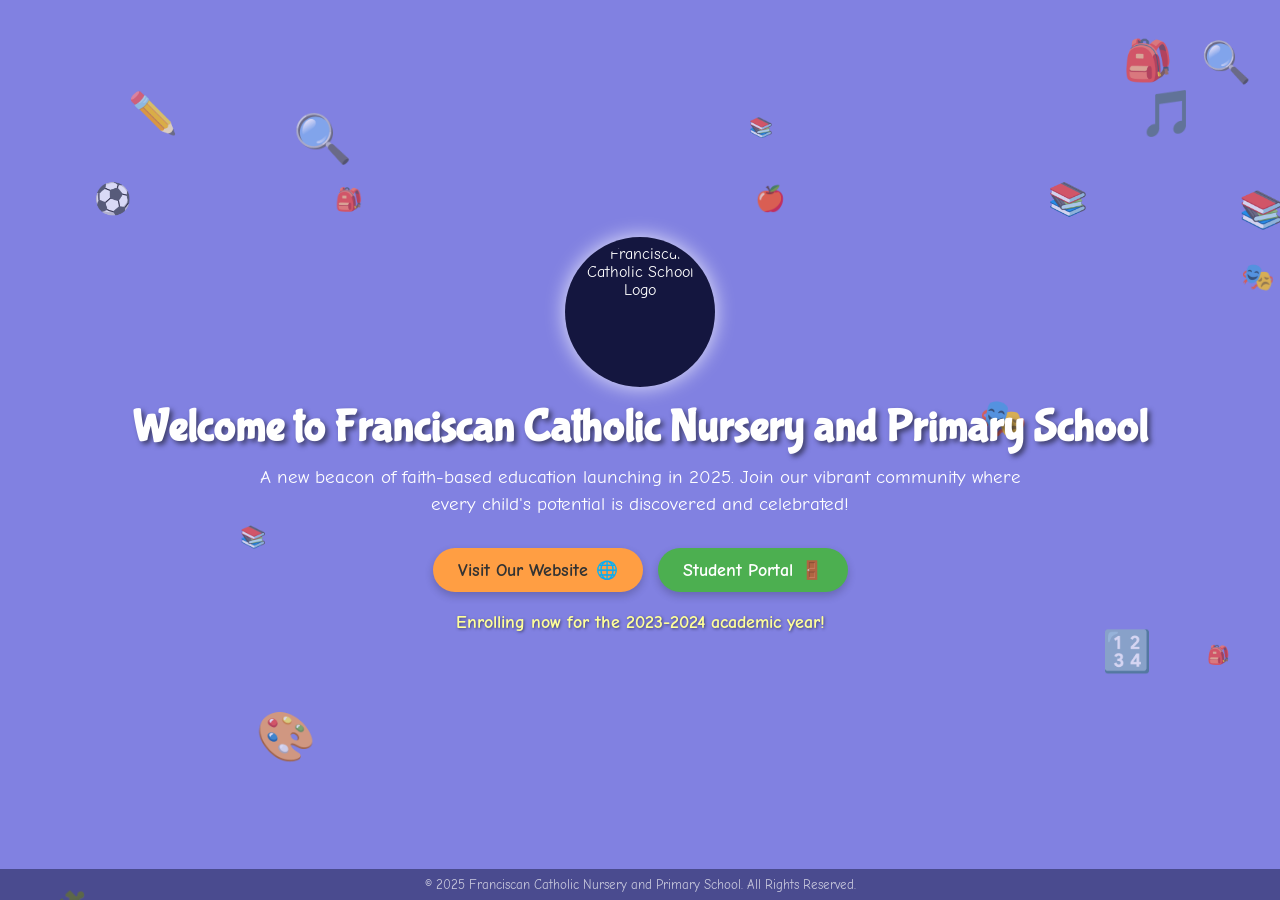
==== index.html @ 2b96aea8 "Initial commit for Franciscan Catholic School landing page" ====
<!DOCTYPE html>
<html lang="en">
<head>
    <meta charset="UTF-8">
    <meta name="viewport" content="width=device-width, initial-scale=1.0">
    <title>Franciscan Catholic Nursery and Primary School</title>
    <link rel="preconnect" href="https://fonts.googleapis.com">
    <link rel="preconnect" href="https://fonts.gstatic.com" crossorigin>
    <link href="https://fonts.googleapis.com/css2?family=Comic+Neue:wght@400;700&family=Bubblegum+Sans&display=swap" rel="stylesheet">
    <link rel="stylesheet" href="assets/css/style.css">
</head>
<body>
    <div class="overlay"></div>
    
    <div class="floating-items">
        <div class="floating-item item1">✏️</div>
        <div class="floating-item item2">📚</div>
        <div class="floating-item item3">🎨</div>
        <div class="floating-item item4">🔢</div>
    </div>
    
    <div class="content">
        <div class="logo-container">
            <img src="assets/img/logo.jpg" alt="Franciscan Catholic School Logo" class="logo">
        </div>
        
        <h1>Welcome to Franciscan Catholic Nursery and Primary School</h1>
        
        <p class="subtitle">A new beacon of faith-based education launching in 2025. 
        Join our vibrant community where every child's potential is discovered and celebrated!</p>
        
        <div class="buttons">
            <a href="#" class="btn btn-website">
                <span>Visit Our Website</span>
                <span>🌐</span>
            </a>
            <a href="#" class="btn btn-portal">
                <span>Student Portal</span>
                <span>🚪</span>
            </a>
        </div>
        
        <p class="additional-info">Enrolling now for the 2023-2024 academic year!</p>
    </div>
    
    <div class="clouds"></div>
    
    <div class="footer">
        <p>© 2025 Franciscan Catholic Nursery and Primary School. All Rights Reserved.</p>
    </div>

    <script src="assets/js/app.js"></script>
</body>
</html>
---- assets/css/style.css ----
* {
    margin: 0;
    padding: 0;
    box-sizing: border-box;
}

html, body {
    height: 100%;
    overflow: hidden; /* Prevent scrolling */
}

body {
    font-family: 'Comic Neue', cursive;
    background-image: url('../img/bg1.jpg');
    background-size: cover;
    background-position: center;
    background-attachment: fixed;
    color: #fff;
    position: relative;
    display: flex;
    flex-direction: column;
    height: 100vh;
}

.overlay {
    position: fixed;
    top: 0;
    left: 0;
    width: 100%;
    height: 100%;
    background: rgba(76, 76, 212, 0.7);
    z-index: 1;
}

.content {
    position: relative;
    z-index: 2;
    display: flex;
    flex-direction: column;
    align-items: center;
    justify-content: center;
    flex: 1;
    text-align: center;
    padding: 20px; /* Reduced padding */
}

.logo-container {
    width: 150px; /* Reduced size */
    height: 150px; /* Reduced size */
    border-radius: 50%;
    background-color: #14163f;
    display: flex;
    align-items: center;
    justify-content: center;
    margin-bottom: 15px; /* Reduced margin */
    box-shadow: 0 0 20px rgba(255, 255, 255, 0.8);
    animation: bounce 2s infinite;
    overflow: hidden;
}

.logo {
    width: 135px; /* Adjusted to maintain proportion */
    height: 135px; /* Adjusted to maintain proportion */
    object-fit: contain;
    border-radius: 50%;
}

@keyframes bounce {
    0%, 100% { transform: translateY(0); }
    50% { transform: translateY(-10px); } /* Reduced bounce height */
}

h1 {
    font-family: 'Bubblegum Sans', cursive;
    font-size: 2.8rem; /* Reduced font size */
    margin-bottom: 10px; /* Reduced margin */
    color: #fff;
    text-shadow: 3px 3px 5px rgba(0, 0, 0, 0.5);
    animation: colorChange 5s infinite;
}

@keyframes colorChange {
    0% { color: #fff; }
    25% { color: #ffff99; }
    50% { color: #99ffff; }
    75% { color: #ff99ff; }
    100% { color: #fff; }
}

.subtitle {
    font-size: 1.2rem; /* Reduced font size */
    margin-bottom: 20px; /* Reduced margin */
    max-width: 800px;
    line-height: 1.4; /* Reduced line height */
}

.buttons {
    display: flex;
    gap: 15px; /* Reduced gap */
    margin-top: 10px; /* Reduced margin */
    margin-bottom: 15px; /* Reduced margin */
}

.btn {
    padding: 12px 25px; /* Reduced padding */
    font-family: 'Comic Neue', cursive;
    font-size: 1.1rem; /* Reduced font size */
    font-weight: bold;
    border: none;
    border-radius: 50px;
    cursor: pointer;
    transition: all 0.3s ease;
    box-shadow: 0 4px 8px rgba(0, 0, 0, 0.2);
    text-decoration: none;
    display: flex;
    align-items: center;
    gap: 8px; /* Reduced gap */
}

.btn-website {
    background-color: #FF9E43;
    color: #333;
}

.btn-website:hover {
    background-color: #FFB773;
    transform: translateY(-3px); /* Reduced transform */
}

.btn-portal {
    background-color: #4CAF50;
    color: white;
}

.btn-portal:hover {
    background-color: #66BB6A;
    transform: translateY(-3px); /* Reduced transform */
}

.additional-info {
    font-size: 1.1rem; /* Reduced font size */
    font-weight: bold;
    color: #ffff99;
    text-shadow: 1px 1px 3px rgba(0, 0, 0, 0.5);
    margin-top: 5px; /* Reduced margin */
    animation: pulse 2s infinite;
}

@keyframes pulse {
    0%, 100% { transform: scale(1); }
    50% { transform: scale(1.03); } /* Reduced scale */
}

.clouds {
    position: fixed;
    bottom: 0;
    left: 0;
    width: 100%;
    height: 80px; /* Reduced height */
    background: url('https://www.transparenttextures.com/patterns/asfalt-light.png');
    opacity: 0.2;
    z-index: 1;
}

.floating-items {
    position: absolute;
    width: 100%;
    height: 100%;
    overflow: hidden;
    z-index: 1;
}

.floating-item {
    position: absolute;
    opacity: 0.7;
    animation: float 15s linear infinite;
}

.item1 {
    top: 10%;
    left: 10%;
    font-size: 2.5rem; /* Reduced size */
    animation-duration: 20s;
}

.item2 {
    top: 20%;
    right: 15%;
    font-size: 2rem; /* Reduced size */
    animation-duration: 15s;
    animation-delay: 2s;
}

.item3 {
    bottom: 15%;
    left: 20%;
    font-size: 3rem; /* Reduced size */
    animation-duration: 25s;
    animation-delay: 5s;
}

.item4 {
    bottom: 25%;
    right: 10%;
    font-size: 2.5rem; /* Reduced size */
    animation-duration: 18s;
    animation-delay: 3s;
}

@keyframes float {
    0% {
        transform: translateY(0) rotate(0deg);
        opacity: 0.7;
    }
    50% {
        opacity: 0.3;
    }
    100% {
        transform: translateY(-100vh) rotate(360deg);
        opacity: 0.7;
    }
}

.footer {
    position: relative;
    width: 100%;
    text-align: center;
    z-index: 3;
    font-size: 0.8rem; /* Reduced font size */
    color: rgba(255, 255, 255, 0.7);
    padding: 8px 0; /* Reduced padding */
    background-color: rgba(20, 22, 63, 0.5);
    margin-top: auto;
}

/* Adjust for smaller screens */
@media (max-width: 768px) {
    h1 {
        font-size: 2.2rem;
    }
    
    .subtitle {
        font-size: 1rem;
        margin-bottom: 15px;
    }
    
    .logo-container {
        width: 120px;
        height: 120px;
        margin-bottom: 10px;
    }
    
    .logo {
        width: 108px;
        height: 108px;
    }
    
    .buttons {
        flex-direction: row; /* Keep buttons side by side on mobile */
        gap: 10px;
    }
    
    .btn {
        padding: 10px 20px;
        font-size: 0.9rem;
    }
    
    .additional-info {
        font-size: 0.9rem;
    }
}

/* For very small screens */
@media (max-height: 600px) {
    .logo-container {
        width: 100px;
        height: 100px;
        margin-bottom: 8px;
    }
    
    .logo {
        width: 90px;
        height: 90px;
    }
    
    h1 {
        font-size: 1.8rem;
        margin-bottom: 5px;
    }
    
    .subtitle {
        font-size: 0.9rem;
        margin-bottom: 10px;
        line-height: 1.3;
    }
    
    .buttons {
        margin-top: 5px;
        margin-bottom: 8px;
    }
    
    .btn {
        padding: 8px 15px;
        font-size: 0.8rem;
    }
    
    .additional-info {
        font-size: 0.8rem;
    }
    
    .footer {
        padding: 5px 0;
        font-size: 0.7rem;
    }
}
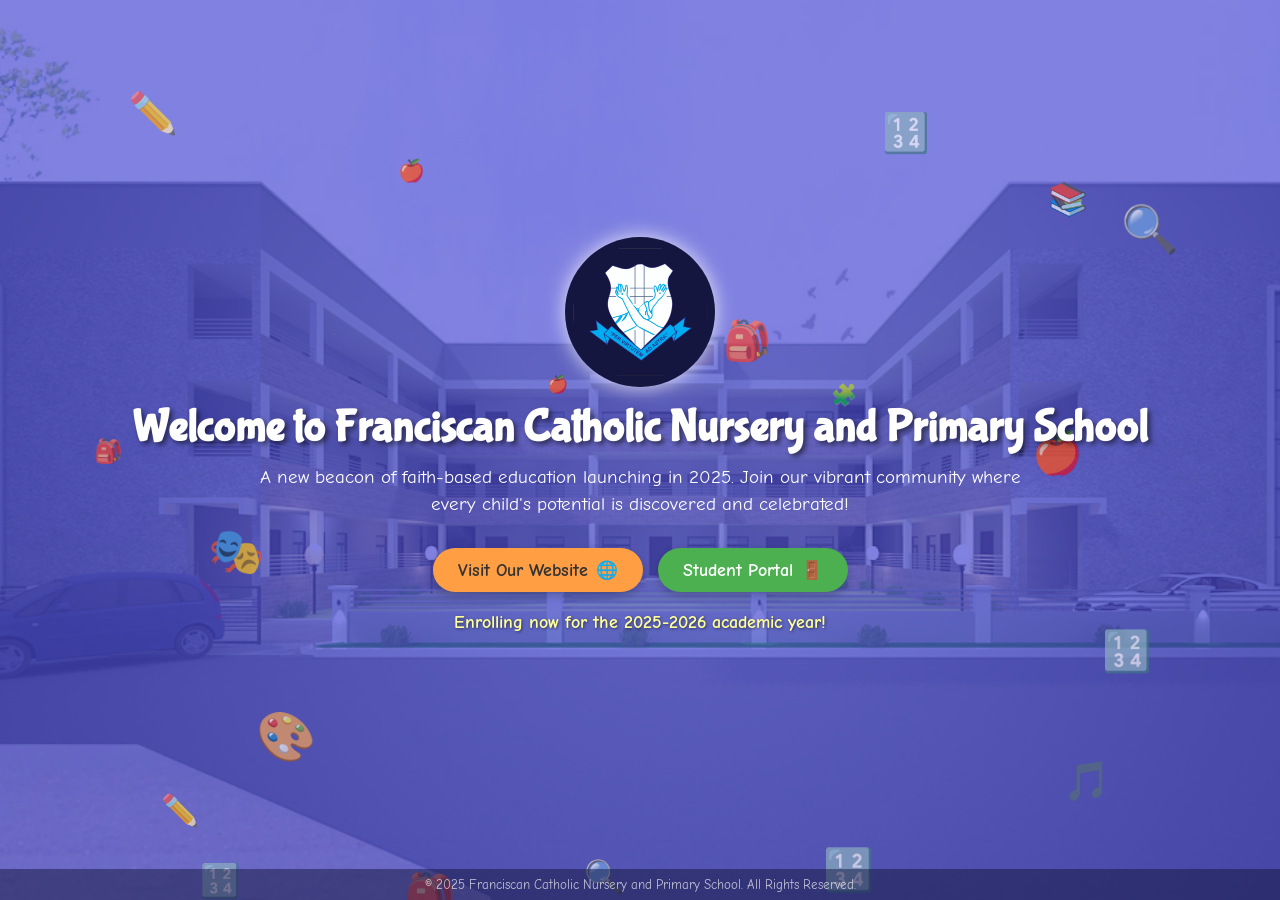
==== commit ba246205: "worked on the homepage" ====
--- a/index.html
+++ b/index.html
@@ -1,54 +1,69 @@
 <!DOCTYPE html>
 <html lang="en">
-<head>
-    <meta charset="UTF-8">
-    <meta name="viewport" content="width=device-width, initial-scale=1.0">
+  <head>
+    <meta charset="UTF-8" />
+    <meta name="viewport" content="width=device-width, initial-scale=1.0" />
     <title>Franciscan Catholic Nursery and Primary School</title>
-    <link rel="preconnect" href="https://fonts.googleapis.com">
-    <link rel="preconnect" href="https://fonts.gstatic.com" crossorigin>
-    <link href="https://fonts.googleapis.com/css2?family=Comic+Neue:wght@400;700&family=Bubblegum+Sans&display=swap" rel="stylesheet">
-    <link rel="stylesheet" href="assets/css/style.css">
-</head>
-<body>
+    <link rel="preconnect" href="https://fonts.googleapis.com" />
+    <link rel="preconnect" href="https://fonts.gstatic.com" crossorigin />
+    <link
+      href="https://fonts.googleapis.com/css2?family=Comic+Neue:wght@400;700&family=Bubblegum+Sans&display=swap"
+      rel="stylesheet"
+    />
+    <link rel="stylesheet" href="assets/css/mainstyle.css" />
+  </head>
+  <body>
     <div class="overlay"></div>
-    
+
     <div class="floating-items">
-        <div class="floating-item item1">✏️</div>
-        <div class="floating-item item2">📚</div>
-        <div class="floating-item item3">🎨</div>
-        <div class="floating-item item4">🔢</div>
-    </div>
-    
-    <div class="content">
-        <div class="logo-container">
-            <img src="assets/img/logo.jpg" alt="Franciscan Catholic School Logo" class="logo">
-        </div>
-        
-        <h1>Welcome to Franciscan Catholic Nursery and Primary School</h1>
-        
-        <p class="subtitle">A new beacon of faith-based education launching in 2025. 
-        Join our vibrant community where every child's potential is discovered and celebrated!</p>
-        
-        <div class="buttons">
-            <a href="#" class="btn btn-website">
-                <span>Visit Our Website</span>
-                <span>🌐</span>
-            </a>
-            <a href="#" class="btn btn-portal">
-                <span>Student Portal</span>
-                <span>🚪</span>
-            </a>
-        </div>
-        
-        <p class="additional-info">Enrolling now for the 2023-2024 academic year!</p>
-    </div>
-    
-    <div class="clouds"></div>
-    
-    <div class="footer">
-        <p>© 2025 Franciscan Catholic Nursery and Primary School. All Rights Reserved.</p>
+      <div class="floating-item item1">✏️</div>
+      <div class="floating-item item2">📚</div>
+      <div class="floating-item item3">🎨</div>
+      <div class="floating-item item4">🔢</div>
     </div>
 
-    <script src="assets/js/app.js"></script>
-</body>
-</html>+    <div class="content">
+      <div class="logo-container">
+        <img
+          src="assets/img/logo.jpg"
+          alt="Franciscan Catholic School Logo"
+          class="logo"
+        />
+      </div>
+
+      <h1>Welcome to Franciscan Catholic Nursery and Primary School</h1>
+
+      <p class="subtitle">
+        A new beacon of faith-based education launching in 2025. Join our
+        vibrant community where every child's potential is discovered and
+        celebrated!
+      </p>
+
+      <div class="buttons">
+        <a href="home.html" class="btn btn-website">
+          <span>Visit Our Website</span>
+          <span>🌐</span>
+        </a>
+        <a href="#" class="btn btn-portal">
+          <span>Student Portal</span>
+          <span>🚪</span>
+        </a>
+      </div>
+
+      <p class="additional-info">
+        Enrolling now for the 2025-2026 academic year!
+      </p>
+    </div>
+
+    <div class="clouds"></div>
+
+    <div class="footer">
+      <p>
+        © 2025 Franciscan Catholic Nursery and Primary School. All Rights
+        Reserved.
+      </p>
+    </div>
+
+    <script src="assets/js/script.js"></script>
+  </body>
+</html>
--- a/assets/css/mainstyle.css
+++ b/assets/css/mainstyle.css
@@ -0,0 +1,315 @@
+* {
+    margin: 0;
+    padding: 0;
+    box-sizing: border-box;
+}
+
+html, body {
+    height: 100%;
+    overflow: hidden; /* Prevent scrolling */
+}
+
+body {
+    font-family: 'Comic Neue', cursive;
+    background-image: url('../img/bg1.jpg');
+    background-size: cover;
+    background-position: center;
+    background-attachment: fixed;
+    color: #fff;
+    position: relative;
+    display: flex;
+    flex-direction: column;
+    height: 100vh;
+}
+
+.overlay {
+    position: fixed;
+    top: 0;
+    left: 0;
+    width: 100%;
+    height: 100%;
+    background: rgba(76, 76, 212, 0.7);
+    z-index: 1;
+}
+
+.content {
+    position: relative;
+    z-index: 2;
+    display: flex;
+    flex-direction: column;
+    align-items: center;
+    justify-content: center;
+    flex: 1;
+    text-align: center;
+    padding: 20px; /* Reduced padding */
+}
+
+.logo-container {
+    width: 150px; /* Reduced size */
+    height: 150px; /* Reduced size */
+    border-radius: 50%;
+    background-color: #14163f;
+    display: flex;
+    align-items: center;
+    justify-content: center;
+    margin-bottom: 15px; /* Reduced margin */
+    box-shadow: 0 0 20px rgba(255, 255, 255, 0.8);
+    animation: bounce 2s infinite;
+    overflow: hidden;
+}
+
+.logo {
+    width: 135px; /* Adjusted to maintain proportion */
+    height: 135px; /* Adjusted to maintain proportion */
+    object-fit: contain;
+    border-radius: 50%;
+}
+
+@keyframes bounce {
+    0%, 100% { transform: translateY(0); }
+    50% { transform: translateY(-10px); } /* Reduced bounce height */
+}
+
+h1 {
+    font-family: 'Bubblegum Sans', cursive;
+    font-size: 2.8rem; /* Reduced font size */
+    margin-bottom: 10px; /* Reduced margin */
+    color: #fff;
+    text-shadow: 3px 3px 5px rgba(0, 0, 0, 0.5);
+    animation: colorChange 5s infinite;
+}
+
+@keyframes colorChange {
+    0% { color: #fff; }
+    25% { color: #ffff99; }
+    50% { color: #99ffff; }
+    75% { color: #ff99ff; }
+    100% { color: #fff; }
+}
+
+.subtitle {
+    font-size: 1.2rem; /* Reduced font size */
+    margin-bottom: 20px; /* Reduced margin */
+    max-width: 800px;
+    line-height: 1.4; /* Reduced line height */
+}
+
+.buttons {
+    display: flex;
+    gap: 15px; /* Reduced gap */
+    margin-top: 10px; /* Reduced margin */
+    margin-bottom: 15px; /* Reduced margin */
+}
+
+.btn {
+    padding: 12px 25px; /* Reduced padding */
+    font-family: 'Comic Neue', cursive;
+    font-size: 1.1rem; /* Reduced font size */
+    font-weight: bold;
+    border: none;
+    border-radius: 50px;
+    cursor: pointer;
+    transition: all 0.3s ease;
+    box-shadow: 0 4px 8px rgba(0, 0, 0, 0.2);
+    text-decoration: none;
+    display: flex;
+    align-items: center;
+    gap: 8px; /* Reduced gap */
+}
+
+.btn-website {
+    background-color: #FF9E43;
+    color: #333;
+}
+
+.btn-website:hover {
+    background-color: #FFB773;
+    transform: translateY(-3px); /* Reduced transform */
+}
+
+.btn-portal {
+    background-color: #4CAF50;
+    color: white;
+}
+
+.btn-portal:hover {
+    background-color: #66BB6A;
+    transform: translateY(-3px); /* Reduced transform */
+}
+
+.additional-info {
+    font-size: 1.1rem; /* Reduced font size */
+    font-weight: bold;
+    color: #ffff99;
+    text-shadow: 1px 1px 3px rgba(0, 0, 0, 0.5);
+    margin-top: 5px; /* Reduced margin */
+    animation: pulse 2s infinite;
+}
+
+@keyframes pulse {
+    0%, 100% { transform: scale(1); }
+    50% { transform: scale(1.03); } /* Reduced scale */
+}
+
+.clouds {
+    position: fixed;
+    bottom: 0;
+    left: 0;
+    width: 100%;
+    height: 80px; /* Reduced height */
+    background: url('https://www.transparenttextures.com/patterns/asfalt-light.png');
+    opacity: 0.2;
+    z-index: 1;
+}
+
+.floating-items {
+    position: absolute;
+    width: 100%;
+    height: 100%;
+    overflow: hidden;
+    z-index: 1;
+}
+
+.floating-item {
+    position: absolute;
+    opacity: 0.7;
+    animation: float 15s linear infinite;
+}
+
+.item1 {
+    top: 10%;
+    left: 10%;
+    font-size: 2.5rem; /* Reduced size */
+    animation-duration: 20s;
+}
+
+.item2 {
+    top: 20%;
+    right: 15%;
+    font-size: 2rem; /* Reduced size */
+    animation-duration: 15s;
+    animation-delay: 2s;
+}
+
+.item3 {
+    bottom: 15%;
+    left: 20%;
+    font-size: 3rem; /* Reduced size */
+    animation-duration: 25s;
+    animation-delay: 5s;
+}
+
+.item4 {
+    bottom: 25%;
+    right: 10%;
+    font-size: 2.5rem; /* Reduced size */
+    animation-duration: 18s;
+    animation-delay: 3s;
+}
+
+@keyframes float {
+    0% {
+        transform: translateY(0) rotate(0deg);
+        opacity: 0.7;
+    }
+    50% {
+        opacity: 0.3;
+    }
+    100% {
+        transform: translateY(-100vh) rotate(360deg);
+        opacity: 0.7;
+    }
+}
+
+.footer {
+    position: relative;
+    width: 100%;
+    text-align: center;
+    z-index: 3;
+    font-size: 0.8rem; /* Reduced font size */
+    color: rgba(255, 255, 255, 0.7);
+    padding: 8px 0; /* Reduced padding */
+    background-color: rgba(20, 22, 63, 0.5);
+    margin-top: auto;
+}
+
+/* Adjust for smaller screens */
+@media (max-width: 768px) {
+    h1 {
+        font-size: 2.2rem;
+    }
+    
+    .subtitle {
+        font-size: 1rem;
+        margin-bottom: 15px;
+    }
+    
+    .logo-container {
+        width: 120px;
+        height: 120px;
+        margin-bottom: 10px;
+    }
+    
+    .logo {
+        width: 108px;
+        height: 108px;
+    }
+    
+    .buttons {
+        flex-direction: row; /* Keep buttons side by side on mobile */
+        gap: 10px;
+    }
+    
+    .btn {
+        padding: 10px 20px;
+        font-size: 0.9rem;
+    }
+    
+    .additional-info {
+        font-size: 0.9rem;
+    }
+}
+
+/* For very small screens */
+@media (max-height: 600px) {
+    .logo-container {
+        width: 100px;
+        height: 100px;
+        margin-bottom: 8px;
+    }
+    
+    .logo {
+        width: 90px;
+        height: 90px;
+    }
+    
+    h1 {
+        font-size: 1.8rem;
+        margin-bottom: 5px;
+    }
+    
+    .subtitle {
+        font-size: 0.9rem;
+        margin-bottom: 10px;
+        line-height: 1.3;
+    }
+    
+    .buttons {
+        margin-top: 5px;
+        margin-bottom: 8px;
+    }
+    
+    .btn {
+        padding: 8px 15px;
+        font-size: 0.8rem;
+    }
+    
+    .additional-info {
+        font-size: 0.8rem;
+    }
+    
+    .footer {
+        padding: 5px 0;
+        font-size: 0.7rem;
+    }
+}
